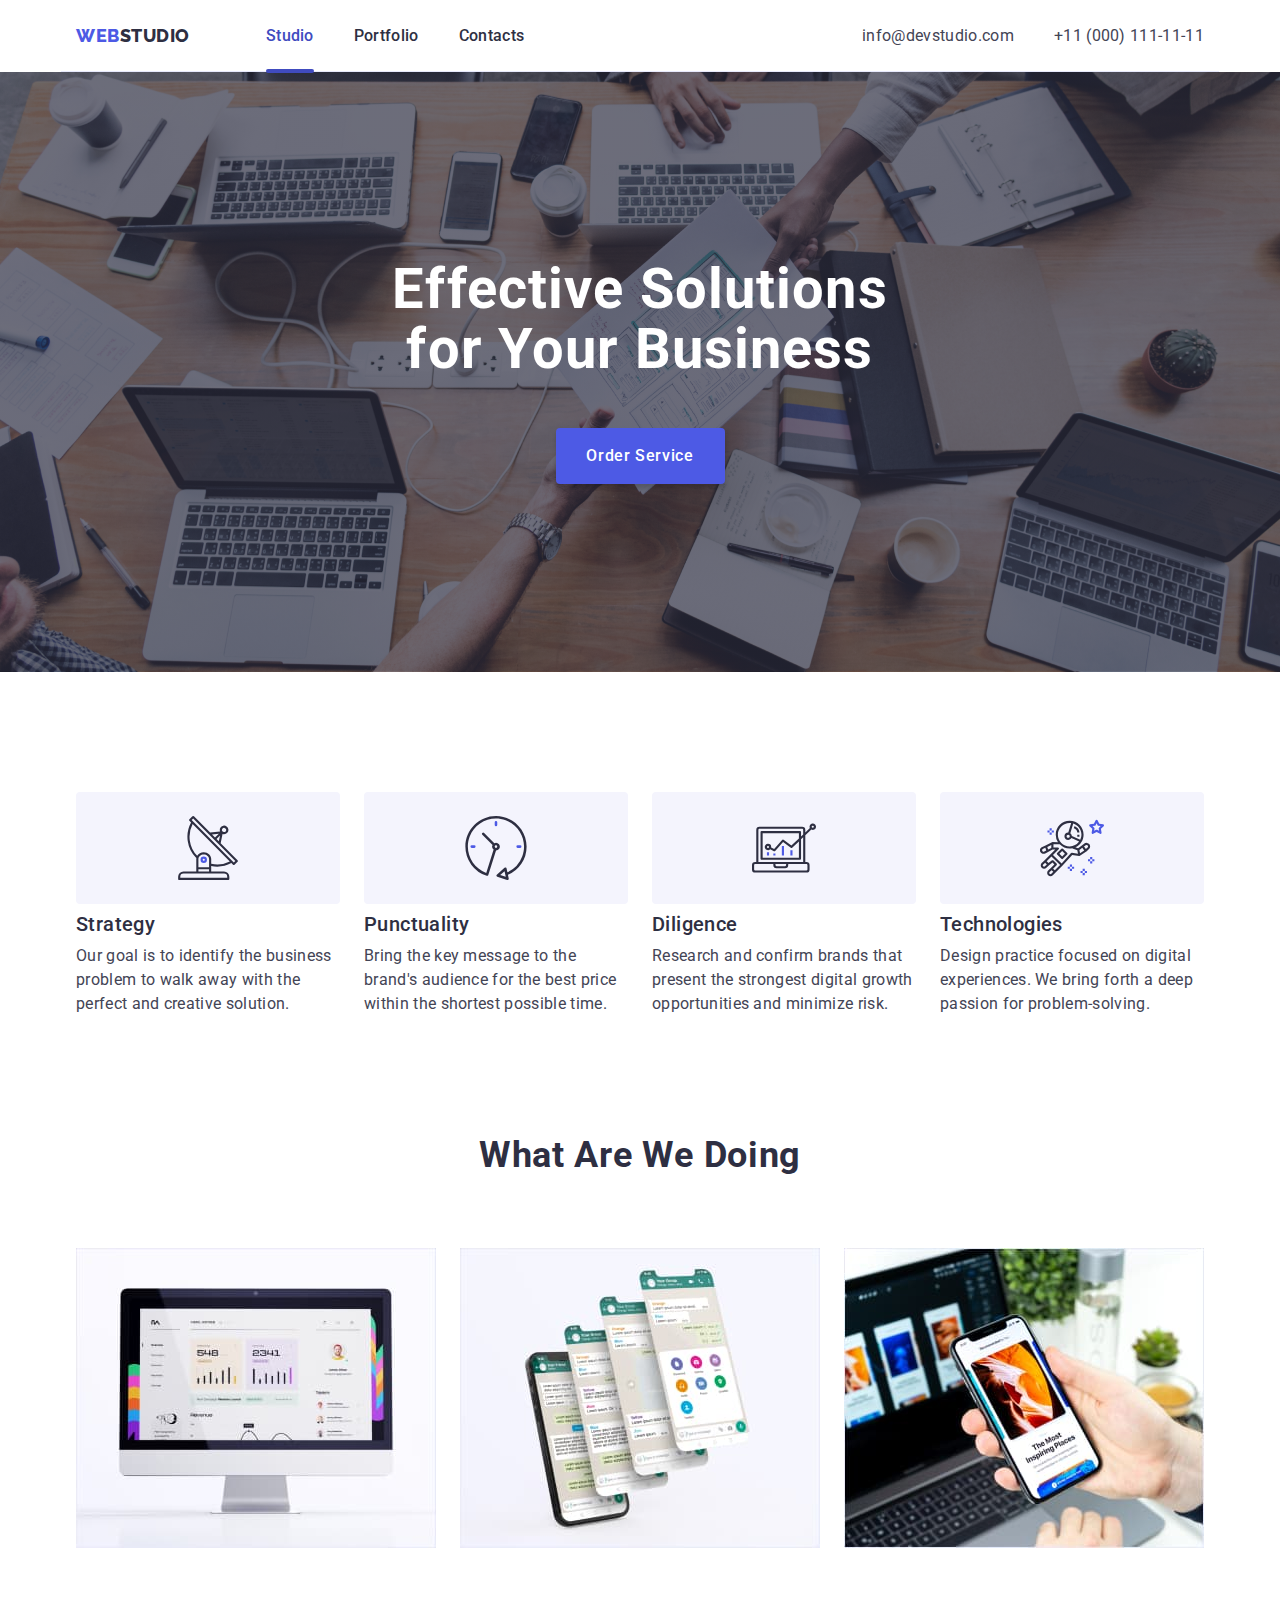
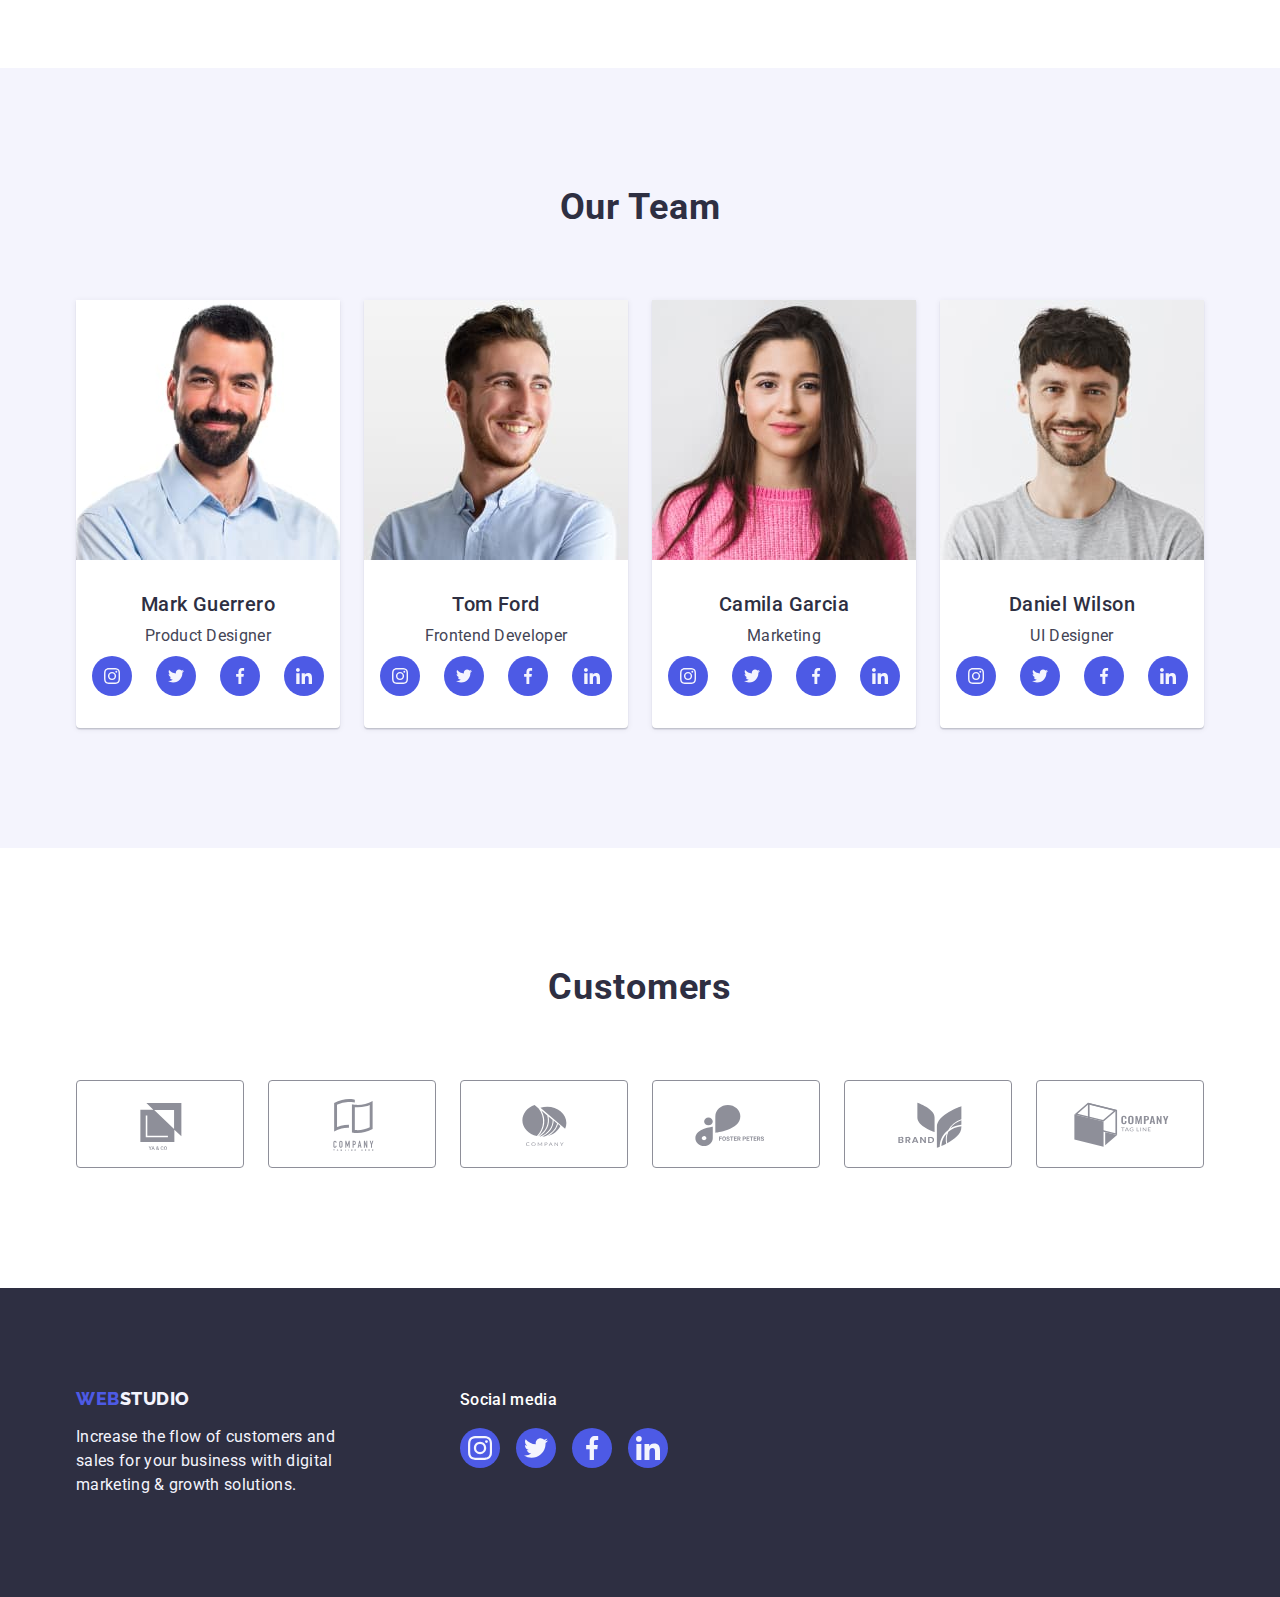
==== index.html @ ca6206be "commit" ====
<!DOCTYPE html>
<html lang="en">
  <head>
    <meta charset="UTF-8" />
    <meta http-equiv="X-UA-Compatible" content="IE=edge" />
    <meta name="viewport" content="width=device-width, initial-scale=1.0" />
    <title>WebStudio</title>
    <link rel="preconnect" href="https://fonts.googleapis.com" />
    <link rel="preconnect" href="https://fonts.gstatic.com" crossorigin />
    <link
      href="https://fonts.googleapis.com/css2?family=Raleway:wght@700&family=Roboto:wght@400;500&display=swap"
      rel="stylesheet"
    />
    <link
      href="https://cdnjs.cloudflare.com/ajax/libs/modern-normalize/2.0.0/modern-normalize.min.css"
      rel="stylesheet"
    />
    <link rel="stylesheet" href="./css/style.css" />
  </head>
  <body>
    <!--Шапка сайту-->
    <header class="page-header">
      <div class="container heder-conteiner">
        <nav class="navigation">
          <a href="./index.html" class="nav-item link"
            >Web<span class="logo">Studio</span></a
          >

          <ul class="site-nav list">
            <li class="site-nave-page">
              <a href="./index.html" class="site-nav-item current-page link"
                >Studio</a
              >
            </li>
            <li class="site-nave-page">
              <a href="./portfolio.html" class="site-nav-item link"
                >Portfolio</a
              >
            </li>
            <li class="site-nave-page">
              <a href="" class="site-nav-item link">Contacts</a>
            </li>
          </ul>
        </nav>

        <address class="adress-nav">
          <ul class="address-list list">
            <li>
              <a href="mailto:info@devstudio.com" class="adress-item link"
                >info@devstudio.com</a
              >
            </li>
            <li>
              <a href="tel:+110001111111" class="adress-item link"
                >+11 (000) 111-11-11</a
              >
            </li>
          </ul>
        </address>
      </div>
    </header>
    <main>
      <!--CЕКЦИЯ HERO-->
      <section class="hero">
        <div class="container hero-container">
          <h1 class="hero-title">Effective Solutions for Your Business</h1>
          <button type="button" class="btn-hero" data-modal-open>
            Order Service
          </button>
        </div>
      </section>
      <!--CЕКЦИЯ ІНФО-->
      <section class="info">
        <div class="container container-info">
          <h2 class="title-info visually-hidden">Info</h2>
          <ul class="list-info list">
            <li class="post-cats">
              <div class="list-icons-block">
                <svg class="list-info-icons" width="64" height="64">
                  <use href="./images/icons.svg#icon-antenna"></use>
                </svg>
              </div>

              <h3 class="post-cats-title">Strategy</h3>
              <p class="post-cats-text">
                Our goal is to identify the business problem to walk away with
                the perfect and creative solution.
              </p>
            </li>
            <li class="post-cats">
              <div class="list-icons-block">
                <svg class="list-info-icons" width="64" height="64">
                  <use href="./images/icons.svg#icon-clock"></use>
                </svg>
              </div>
              <h3 class="post-cats-title">Punctuality</h3>
              <p class="post-cats-text">
                Bring the key message to the brand's audience for the best price
                within the shortest possible time.
              </p>
            </li>
            <li class="post-cats">
              <div class="list-icons-block">
                <svg class="list-info-icons" width="64" height="64">
                  <use href="./images/icons.svg#icon-diagram"></use>
                </svg>
              </div>
              <h3 class="post-cats-title">Diligence</h3>
              <p class="post-cats-text">
                Research and confirm brands that present the strongest digital
                growth opportunities and minimize risk.
              </p>
            </li>
            <li class="post-cats">
              <div class="list-icons-block">
                <svg class="list-info-icons" width="64" height="64">
                  <use href="./images/icons.svg#icon-astronaut"></use>
                </svg>
              </div>
              <h3 class="post-cats-title">Technologies</h3>
              <p class="post-cats-text">
                Design practice focused on digital experiences. We bring forth a
                deep passion for problem-solving.
              </p>
            </li>
          </ul>
        </div>
      </section>
      <!--CЕКЦИЯ OUR WORK-->
      <section class="our-work">
        <div class="container our-work-container">
          <h2 class="our-work-title">What are we doing</h2>
          <ul class="our-work-list list">
            <li class="our-work-item">
              <img src="./images/monitor.jpg" alt="monitor" width="360" />
            </li>
            <li class="our-work-item">
              <img src="./images/screen.jpg" alt="screen" width="360" />
            </li>
            <li class="our-work-item">
              <img src="./images/fone.jpg" alt="fone" width="360" />
            </li>
          </ul>
        </div>
      </section>
      <!--СЕКЦИЯ OUR TEAM-->
      <section class="section-team">
        <div class="container">
          <h2 class="team-title">Our Team</h2>
          <ul class="team-list list">
            <li class="team-block list">
              <img
                src="./images/our-team/mark-guererro.jpg"
                alt="mark-guererro"
                width="264"
                class="team-img"
              />
              <div class="team-name">
                <h3 class="team-subtitle">Mark Guerrero</h3>
                <p class="team-text">Product Designer</p>
                <ul class="team-soc-list list">
                  <li class="team-soc-item">
                    <a
                      href=""
                      class="team-soc-link link"
                      target="_blank"
                      rel="nooperen noreferrer"
                    >
                      <svg class="team-soc-icon" width="16" height="16">
                        <use href="./images/icons.svg#icon-instagram"></use>
                      </svg>
                    </a>
                  </li>
                  <li class="team-soc-item">
                    <a
                      href=""
                      class="team-soc-link link"
                      target="_blank"
                      rel="nooperen noreferrer"
                      ><svg class="team-soc-icon" width="16" height="16">
                        <use href="./images/icons.svg#icon-twitter"></use>
                      </svg>
                    </a>
                  </li>
                  <li class="team-soc-item">
                    <a
                      href=""
                      class="team-soc-link link"
                      target="_blank"
                      rel="nooperen noreferrer"
                    >
                      <svg class="team-soc-icon" width="16" height="16">
                        <use href="./images/icons.svg#icon-facebook"></use>
                      </svg>
                    </a>
                  </li>
                  <li class="team-soc-item">
                    <a
                      href=""
                      class="team-soc-link link"
                      target="_blank"
                      rel="nooperen noreferrer"
                    >
                      <svg class="team-soc-icon" width="16" height="16">
                        <use href="./images/icons.svg#icon-linkedin"></use>
                      </svg>
                    </a>
                  </li>
                </ul>
              </div>
            </li>
            <li class="team-block list">
              <img
                src="./images/our-team/tom-ford.jpg"
                alt="tom-ford"
                width="264"
                class="team-img"
              />
              <div class="team-name">
                <h3 class="team-subtitle">Tom Ford</h3>
                <p class="team-text">Frontend Developer</p>
                <ul class="team-soc-list list">
                  <li class="team-soc-item">
                    <a
                      href=""
                      class="team-soc-link link"
                      target="_blank"
                      rel="nooperen noreferrer"
                    >
                      <svg class="team-soc-icon" width="16s" height="16">
                        <use href="./images/icons.svg#icon-instagram"></use>
                      </svg>
                    </a>
                  </li>
                  <li class="team-soc-item">
                    <a
                      href=""
                      class="team-soc-link link"
                      target="_blank"
                      rel="nooperen noreferrer"
                      ><svg class="team-soc-icon" width="16" height="16">
                        <use href="./images/icons.svg#icon-twitter"></use>
                      </svg>
                    </a>
                  </li>
                  <li class="team-soc-item">
                    <a
                      href=""
                      class="team-soc-link link"
                      target="_blank"
                      rel="nooperen noreferrer"
                      ><svg class="team-soc-icon" width="16" height="16">
                        <use href="./images/icons.svg#icon-facebook"></use>
                      </svg>
                    </a>
                  </li>
                  <li class="team-soc-item">
                    <a
                      href=""
                      class="team-soc-link link"
                      target="_blank"
                      rel="nooperen noreferrer"
                      ><svg class="team-soc-icon" width="16" height="16">
                        <use href="./images/icons.svg#icon-linkedin"></use>
                      </svg>
                    </a>
                  </li>
                </ul>
              </div>
            </li>
            <li class="team-block list">
              <img
                src="./images/our-team/camila-garsia.jpg"
                alt="camila-garsia"
                width="264"
                class="team-img"
              />
              <div class="team-name">
                <h3 class="team-subtitle">Camila Garcia</h3>
                <p class="team-text">Marketing</p>
                <ul class="team-soc-list list">
                  <li class="team-soc-item">
                    <a
                      href=""
                      class="team-soc-link link"
                      target="_blank"
                      rel="nooperen noreferrer"
                      ><svg class="team-soc-icon" width="16" height="16">
                        <use href="./images/icons.svg#icon-instagram"></use>
                      </svg>
                    </a>
                  </li>
                  <li class="team-soc-item">
                    <a
                      href=""
                      class="team-soc-link link"
                      target="_blank"
                      rel="nooperen noreferrer"
                      ><svg class="team-soc-icon" width="16" height="16">
                        <use href="./images/icons.svg#icon-twitter"></use>
                      </svg>
                    </a>
                  </li>
                  <li class="team-soc-item">
                    <a
                      href=""
                      class="team-soc-link link"
                      target="_blank"
                      rel="nooperen noreferrer"
                      ><svg class="team-soc-icon" width="16" height="16">
                        <use href="./images/icons.svg#icon-facebook"></use>
                      </svg>
                    </a>
                  </li>
                  <li class="team-soc-item">
                    <a
                      href=""
                      class="team-soc-link link"
                      target="_blank"
                      rel="nooperen noreferrer"
                      ><svg class="team-soc-icon" width="16" height="16">
                        <use href="./images/icons.svg#icon-linkedin"></use>
                      </svg>
                    </a>
                  </li>
                </ul>
              </div>
            </li>
            <li class="team-block list">
              <img
                src="./images/our-team/daniel-wilson.jpg"
                alt="daniel-wilson"
                width="264"
                class="team-img"
              />
              <div class="team-name">
                <h3 class="team-subtitle">Daniel Wilson</h3>
                <p class="team-text">UI Designer</p>
                <ul class="team-soc-list list">
                  <li class="team-soc-item">
                    <a
                      href=""
                      class="team-soc-link link"
                      target="_blank"
                      rel="nooperen noreferrer"
                      ><svg class="team-soc-icon" width="16" height="16">
                        <use href="./images/icons.svg#icon-instagram"></use>
                      </svg>
                    </a>
                  </li>
                  <li class="team-soc-item">
                    <a
                      href=""
                      class="team-soc-link link"
                      target="_blank"
                      rel="nooperen noreferrer"
                      ><svg class="team-soc-icon" width="16" height="16">
                        <use href="./images/icons.svg#icon-twitter"></use>
                      </svg>
                    </a>
                  </li>
                  <li class="team-soc-item">
                    <a
                      href=""
                      class="team-soc-link link"
                      target="_blank"
                      rel="nooperen noreferrer"
                      ><svg class="team-soc-icon" width="16" height="16">
                        <use href="./images/icons.svg#icon-facebook"></use>
                      </svg>
                    </a>
                  </li>
                  <li class="team-soc-item">
                    <a
                      href=""
                      class="team-soc-link link"
                      target="_blank"
                      rel="nooperen noreferrer"
                      ><svg class="team-soc-icon" width="16" height="16">
                        <use href="./images/icons.svg#icon-linkedin"></use>
                      </svg>
                    </a>
                  </li>
                </ul>
              </div>
            </li>
          </ul>
        </div>
      </section>
      <section class="customers-section">
        <div class="container">
          <h2 class="customers-name">Customers</h2>

          <ul class="customers-list list">
            <li class="customers-item">
              <a
                href=""
                class="costomers-link link"
                target="_blank"
                rel="nooperen noreferrer"
              >
                <svg class="customers-icon" width="104" height="56">
                  <use href="./images/icons.svg#icon-ya"></use>
                </svg>
              </a>
            </li>
            <li class="customers-item">
              <a
                href=""
                class="costomers-link link"
                target="_blank"
                rel="nooperen noreferrer"
                ><svg class="customers-icon" width="104" height="56">
                  <use href="./images/icons.svg#icon-company-tag-line"></use>
                </svg>
              </a>
            </li>
            <li class="customers-item">
              <a
                href=""
                class="costomers-link link"
                target="_blank"
                rel="nooperen noreferrer"
                ><svg class="customers-icon" width="104" height="56">
                  <use href="./images/icons.svg#icon-company"></use>
                </svg>
              </a>
            </li>
            <li class="customers-item">
              <a
                href=""
                class="costomers-link link"
                target="_blank"
                rel="nooperen noreferrer"
                ><svg class="customers-icon" width="104" height="56">
                  <use href="./images/icons.svg#icon-forest-peters"></use>
                </svg>
              </a>
            </li>
            <li class="customers-item">
              <a
                href=""
                class="costomers-link link"
                target="_blank"
                rel="nooperen noreferrer"
                ><svg class="customers-icon" width="104" height="56">
                  <use href="./images/icons.svg#icon-brand"></use>
                </svg>
              </a>
            </li>
            <li class="customers-item">
              <a
                href=""
                class="costomers-link link"
                target="_blank"
                rel="nooperen noreferrer"
                ><svg class="customers-icon" width="104" height="56">
                  <use href="./images/icons.svg#icon-company-tag"></use>
                </svg>
              </a>
            </li>
          </ul>
        </div>
      </section>
    </main>
    <!--ФУТЕР-->
    <footer class="footer">
      <div class="container footer-container">
        <div class="footer-block">
          <a href="./index.html" class="nav-item-footer link"
            >Web<span class="logo-footer">Studio</span></a
          >
          <p class="footer-text">
            Increase the flow of customers and sales for your business with
            digital marketing & growth solutions.
          </p>
        </div>
        <div class="footer-soc-block">
          <p class="footer-soc-name">Social media</p>
          <ul class="footer-soc-list list">
            <li class="footer-soc-item">
              <a
                href=""
                class="footer-soc-link link"
                target="_blank"
                rel="nooperen noreferrer"
                ><svg class="footer-soc-icon" width="24" height="24">
                  <use href="./images/icons.svg#icon-instagram"></use>
                </svg>
              </a>
            </li>
            <li class="footer-soc-item">
              <a
                href=""
                class="footer-soc-link link"
                target="_blank"
                rel="nooperen noreferrer"
              >
                <svg class="footer-soc-icon" width="24" height="24">
                  <use href="./images/icons.svg#icon-twitter"></use>
                </svg>
              </a>
            </li>
            <li class="footer-soc-item">
              <a
                href=""
                class="footer-soc-link link"
                target="_blank"
                rel="nooperen noreferrer"
                ><svg class="footer-soc-icon" width="24" height="24">
                  <use href="./images/icons.svg#icon-facebook"></use>
                </svg>
              </a>
            </li>
            <li class="footer-soc-item">
              <a
                href=""
                class="footer-soc-link link"
                target="_blank"
                rel="nooperen noreferrer"
                ><svg class="footer-soc-icon" width="24" height="24">
                  <use href="./images/icons.svg#icon-linkedin"></use>
                </svg>
              </a>
            </li>
          </ul>
        </div>
      </div>
    </footer>
    <div class="backdrop is-hidden" data-modal>
      <div class="modal">
        <button type="button" class="modal-close" data-modal-close>
          <svg class="modal-close-icon" width="8" height="8">
            <use href="./images/icons.svg#icon-close-black"></use>
          </svg>
        </button>
        <p class="modal-title">Leave your contacts and we will call you back</p>
        <form class="modal-form">
          <div class="modal-field">
            <label for="user-name" class="input-label">Name</label>
            <div class="input-wrap">
              <input
                type="text"
                name="user-name"
                id="user-name"
                class="modal-input"
              />
              <svg class="modal-icon" width="18" height="18">
                <use href="./images/icons.svg#icon-person-black"></use>
              </svg>
            </div>
          </div>
          <div class="modal-field">
            <label for="user-phone" class="input-label">Phone</label>
            <div class="input-wrap">
              <input
                type="tel"
                id="user-phone"
                name="user-phone"
                class="modal-input"
              />
              <svg class="modal-icon" width="18" height="18">
                <use href="./images/icons.svg#icon-phone-black"></use>
              </svg>
            </div>
          </div>
          <div class="modal-field">
            <label for="user-email" class="input-label">Email</label>
            <div class="input-wrap">
              <input
                type="email"
                id="user-email"
                name="user-email"
                class="modal-input"
              />
              <svg class="modal-icon" width="18" height="18">
                <use href="./images/icons.svg#icon-email-black"></use>
              </svg>
            </div>
          </div>
          <div class="modal-field">
            <label for="user-text" class="input-label">Comment</label>
            <textarea
              name="user-text"
              id="user-text"
              placeholder="Text input"
              class="modal-comment"
            ></textarea>
          </div>
          <div class="modal-field">
            <input
              type="checkbox"
              id="privacy"
              value="true"
              class="modal-check"
            />
            <label for="privacy" class="check-test">
              <span></span>
              I accept the terms and conditions of the Privacy Policy</label
            >
          </div>
          <button type="submit" class="modal-btn">Send</button>
        </form>
      </div>
    </div>
    <script src="https://unpkg.com/aos@2.3.1/dist/aos.js"></script>
    <script>
      AOS.init();
    </script>
    <script src="./js/modal.js"></script>
  </body>
</html>
---- css/style.css ----
.list {
  list-style: none;
}

.link {
  text-decoration: none;
}

:root {
  --first-title-color: #ffffff;
  --title-our-work-color: #2e2f42;
  --logo-color: #2e2f42;
  --background-color-btn: #f4f4fd;
  --portfolio-btn-color: #e7e9fc;
}
body {
  font-family: 'Roboto', sans-serif;
  color: #434455;
  background-color: #ffffff;
}

ul {
  margin: 0;
  padding: 0;
}

p,
h1,
h2,
h3 {
  margin: 0;
}

img {
  display: block;
}
/*========HEADER========*/
.page-header {
  box-shadow: 0px 2px 1px rgba(46, 47, 66, 0.08),
    0px 1px 1px rgba(46, 47, 66, 0.16), 0px 1px 6px rgba(46, 47, 66, 0.08);
}

.heder-conteiner {
  display: flex;
  border-bottom: 1px solid #e7e9fc;
  height: 72px;
}

.container {
  width: 1158px;
  padding-left: 15px;
  padding-right: 15px;
  margin: 0 auto;
}

.logo {
  font-family: 'Raleway', sans-serif;
  font-weight: 800;
  font-size: 18px;
  line-height: 1.17;
  letter-spacing: 0.03em;
  text-transform: uppercase;
  color: var(--logo-color);
}

.navigation {
  display: flex;
  align-items: center;
}

.adress-conteiner {
  display: flex;
  margin-left: auto;
}

.nav-item {
  font-family: 'Raleway', sans-serif;
  font-style: normal;
  font-weight: 800;
  font-size: 18px;
  line-height: 1.17;
  /* identical to box height, or 117% */
  letter-spacing: 0.03em;
  text-transform: uppercase;
  color: #4d5ae5;
  margin-right: 76px;
  padding: 24px 0;
  transition: color 250ms cubic-bezier(0.4, 0, 0.2, 1);
}

.site-nav {
  display: flex;
  gap: 40px;
  align-items: center;
  padding: 24px 0;
}

.site-nav-item {
  font-weight: 500;
  font-size: 16px;
  line-height: 1.5;
  letter-spacing: 0.02em;
  color: #2e2f42;
  display: block;
  padding: 24px 0;
  position: relative;
  transition: color 250ms cubic-bezier(0.4, 0, 0.2, 1);
}

.site-nav-item::after {
  content: '';
  position: absolute;
  left: 0;
  bottom: 0;
  transform: scaleX(0);
  transform-origin: right;
  width: 100%;
  height: 4px;
  bottom: -1px;
  border-radius: 2px;
  background-color: #404bbf;
  transition: color 250ms cubic-bezier(0.4, 0, 0.2, 1);
}

.site-nav-item:hover::after,
.site-nav-item:focus::after,
.site-nav-item.current-page::after {
  transform: scaleX(1);
  transform-origin: left;
}

.site-nav-item:hover,
.site-nav-item:focus,
.site-nav-item.current-page {
  color: #404bbf;
}

.adress-nav {
  display: flex;
  font-style: normal;
  margin-left: auto;
  align-items: center;
}
.address-list {
  display: flex;
  gap: 40px;
}
.adress-item {
  font-size: 16px;
  line-height: 1.5;
  letter-spacing: 0.02em;
  color: #434455;
  font-style: normal;
  display: block;
  padding: 24px 0;
  transition: color 250ms cubic-bezier(0.4, 0, 0.2, 1);
}

.adress-item:hover,
.adress-item:focus {
  color: #404bbf;
}

.hero {
  background: #2e2f42;
  padding: 188px 0;
  background-image: linear-gradient(
      rgba(46, 47, 66, 0.7),
      rgba(46, 47, 66, 0.7)
    ),
    url(../images/people-office.jpg);
  background-repeat: no-repeat;
  background-position: center;
  background-size: cover;
  max-width: 1440px;
}

.hero-title {
  font-size: 56px;
  line-height: 1.07;
  text-align: center;
  letter-spacing: 0.02em;
  color: var(--first-title-color);
  max-width: 496px;
  margin-left: auto;
  margin-right: auto;
}
.btn-hero {
  display: block;
  font-family: 'Roboto', sans-serif;
  min-width: 169px;
  height: 56px;
  background: #4d5ae5;
  box-shadow: 0px 4px 4px rgba(0, 0, 0, 0.15);
  border-radius: 4px;
  cursor: pointer;
  font-weight: 500;
  font-size: 16px;
  line-height: 1.5;
  /* identical to box height, or 150% */
  align-items: center;
  letter-spacing: 0.04em;
  color: #ffffff;
  margin-top: 48px;
  margin-left: auto;
  margin-right: auto;
  border: none;
  transition: background-color 250ms cubic-bezier(0.4, 0, 0.2, 1);
}

.btn-hero:hover,
.btn-hero:focus {
  background-color: #404bbf;
}
/*INFO--------*/

.info {
  padding: 120px 0;
}

.visually-hidden {
  position: absolute;
  width: 1px;
  height: 1px;
  margin: -1px;
  border: 0;
  padding: 0;

  white-space: nowrap;
  clip-path: inset(100%);
  clip: rect(0 0 0 0);
  overflow: hidden;
}

.post-cats-item {
  border-radius: 4px;
}
.container-info {
  display: flex;
}

.list-info {
  display: flex;
  gap: 24px;
}

.list-icons-block {
  display: flex;
  justify-content: center;
  align-items: center;
  height: 112px;
  background-color: #f4f4fd;
  border-radius: 4px;
  margin-bottom: 8px;
}

.post-cats-title {
  font-weight: 500;
  font-size: 20px;
  line-height: 1.2;
  /* identical to box height, or 120% */
  letter-spacing: 0.02em;
  color: #2e2f42;
  margin-bottom: 8px;
}

.post-cats-text {
  min-width: 264px;
  font-size: 16px;
  line-height: 1.5;
  /* or 150% */
  letter-spacing: 0.02em;
  color: #434455;
}

/*our-work-container*/

.our-work {
  padding-bottom: 120px;
}

.our-work-title {
  font-size: 36px;
  line-height: 1.11;
  /* identical to box height, or 111% */
  text-align: center;
  letter-spacing: 0.02em;
  text-transform: capitalize;
  color: var(--title-our-work-color);
  padding-bottom: 72px;
}

.our-work-list {
  display: flex;
  gap: 24px;
}

.section-team {
  background: #f4f4fd;
  padding-top: 120px;
  padding-bottom: 120px;
}

.team-block {
  background-color: #ffffff;
  width: calc((100% - 72px) / 4);
  border-radius: 0px 0px 4px 4px;
  box-shadow: 0px 1px 6px rgba(46, 47, 66, 0.08),
    0px 1px 1px rgba(46, 47, 66, 0.16), 0px 2px 1px rgba(46, 47, 66, 0.08);
}

.team-list {
  display: flex;
  gap: 24px;
}

.team-title {
  font-size: 36px;
  line-height: 1.11;
  text-align: center;
  letter-spacing: 0.02em;
  text-transform: capitalize;
  color: var(--title-our-work-color);
  margin-bottom: 72px;
}

.team-name {
  padding: 32px 16px;
}

.team-subtitle {
  font-weight: 500;
  font-size: 20px;
  line-height: 1.2;
  letter-spacing: 0.02em;
  color: #2e2f42;
  text-align: center;
  margin-bottom: 8px;
}

.team-text {
  font-size: 16px;
  line-height: 24px;
  /* identical to box height, or 150% */
  letter-spacing: 0.02em;
  color: #434455;
  text-align: center;
  margin-bottom: 8px;
}
.team-soc-list {
  display: flex;
  justify-content: center;
  gap: 24px;
}

.team-soc-item {
  width: 40px;
  height: 40px;
}
.team-soc-link {
  width: 100%;
  height: 100%;
  background-color: #4d5ae5;
  border-radius: 50%;
  display: flex;
  justify-content: center;
  align-items: center;
  transition-property: background-color;
  transition-duration: 250ms;
  transition-timing-function: cubic-bezier(0.4, 0, 0.2, 1);
}

.team-soc-link:hover,
.team-soc-link:focus {
  background-color: #404bbf;
}

.team-soc-icon {
  fill: #f4f4fd;
}

.customers-section {
  padding-top: 120px;
}

.customers-name {
  font-family: 'Roboto';

  font-weight: 700;
  font-size: 36px;
  line-height: 1.11;
  text-align: center;
  letter-spacing: 0.02em;
  text-transform: capitalize;
  color: #2e2f42;
  margin-bottom: 72px;
}

.customers-list {
  display: flex;
  flex-direction: row;
  align-items: flex-start;
  padding-bottom: 120px;
  gap: 24px;
}

.costomers-link {
  width: 100%;
  height: 100%;
  display: flex;
  box-sizing: border-box;
  border: 1px solid #8e8f99;
  border-radius: 4px;
  justify-content: center;
  align-items: center;
  color: #8e8f99;
  transition-property: border-color, color;
  transition-duration: 250ms;
  transition-timing-function: cubic-bezier(0.4, 0, 0.2, 1);
}

.costomers-link:hover,
.costomers-link:focus {
  border-color: #404bbf;
  color: #404bbf;
}

.customers-item {
  width: 168px;
  height: 88px;
  display: flex;
}

.customers-icon {
  fill: currentColor;
}

.logo-footer {
  font-family: 'Raleway', sans-serif;
  font-weight: 800;
  font-size: 18px;
  line-height: 1.17;
  /* identical to box height, or 117% */
  letter-spacing: 0.03em;
  text-transform: uppercase;
  color: #f4f4fd;
}

.footer-item {
  font-family: 'Raleway';
  font-weight: 800;
  font-size: 18px;
  line-height: 1.17;
  /* identical to box height, or 117% */
  letter-spacing: 0.03em;
  text-transform: uppercase;
  color: #f4f4fd;
}

.footer {
  background: #2e2f42;
  padding: 100px 0;
}

.footer-text {
  font-size: 16px;
  line-height: 1.5;
  letter-spacing: 0.02em;
  color: #f4f4fd;
  width: 264px;
}

.footer-container {
  display: flex;
  justify-content: left;

  align-items: baseline;
}

.footer-block {
  margin-right: 120px;
}

.footer-soc-list {
  display: flex;
  gap: 16px;
}
.footer-soc-item {
  width: 40px;
  height: 40px;
}

.footer-soc-icon {
  fill: #f4f4fd;
}

.footer-soc-link:hover,
.footer-soc-link:focus {
  background-color: #31d0aa;
}

.footer-soc-name {
  font-family: 'Roboto';
  font-weight: 500;
  font-size: 16px;
  line-height: 1.5;
  /* identical to box height, or 150% */
  letter-spacing: 0.02em;
  color: #ffffff;
  margin-bottom: 16px;
}

.footer-soc-link {
  width: 100%;
  height: 100%;
  background-color: #4d5ae5;
  border-radius: 50%;
  display: flex;
  justify-content: center;
  align-items: center;
  transition-property: background-color;
  transition-duration: 250ms;
  transition-timing-function: cubic-bezier(0.4, 0, 0.2, 1);
}

.nav-item-footer {
  font-family: 'Raleway', sans-serif;
  font-style: normal;
  font-weight: 800;
  font-size: 18px;
  line-height: 1.17;
  /* identical to box height, or 117% */
  letter-spacing: 0.03em;
  text-transform: uppercase;
  color: #4d5ae5;
  display: inline-block;
  margin-bottom: 16px;
}

.btn-navigation {
  font-family: 'Roboto', sans-serif;
  font-weight: 500;
  font-size: 16px;
  line-height: 1.5;
  /* identical to box height, or 150% */
  display: flex;
  align-items: center;
  text-align: center;
  letter-spacing: 0.04em;
  color: #4d5ae5;
  cursor: pointer;
  background-color: var(--background-color-btn);
  padding: 12px 24px;
  border-radius: 4px;
  border: 1px solid var(--portfolio-btn-color);
  transition: color 250ms cubic-bezier(0.4, 0, 0.2, 1),
    background-color 250ms cubic-bezier(0.4, 0, 0.2, 1),
    border-color 250ms cubic-bezier(0.4, 0, 0.2, 1),
    box-shadow 250ms cubic-bezier(0.4, 0, 0.2, 1);
}

.btn-navigation:hover,
.btn-navigation:focus {
  color: #ffffff;
  background: #404bbf;
  border: 1px solid transparent;
  box-shadow: 0px 3px 1px rgba(0, 0, 0, 0.1), 0px 2px 1px rgba(0, 0, 0, 0.08),
    0px 2px 2px rgba(0, 0, 0, 0.12);
}

.list-nav {
  margin-left: 0 auto;
  margin-right: 0 auto;
  padding-top: 96px;
}

.list-navigation {
  display: flex;
  gap: 24px;
  justify-content: center;
  margin-bottom: 72px;
}

.portfolio-container {
  margin-top: 72px;
  margin-bottom: 120px;
}

.navigation-portfolio {
  display: flex;
  padding-top: 96px;
  padding-bottom: 120px;
}

.portfolio-link {
  display: block;
  transition: box-shadow 250ms cubic-bezier(0.4, 0, 0.2, 1);
}

.portfolio-item-block {
  padding: 32px 16px;
  border: 1px solid #e7e9fc;
  border-top: none;
}

.portfolio-list {
  display: flex;
  gap: 24px;
  flex-wrap: wrap;
  row-gap: 48px;
}

.portfolio-item {
  width: calc((100% - 48px) / 3);
}

.portfolio-link:hover .overlay,
.portfolio-link:focus .overlay {
  transform: translateY(0);
}
.portfolio-link:hover,
.portfolio-link:focus {
  box-shadow: 0px 1px 6px rgba(46, 47, 66, 0.08),
    0px 1px 1px rgba(46, 47, 66, 0.16), 0px 2px 1px rgba(46, 47, 66, 0.08);
}

.portfolio-title {
  font-weight: 500;
  font-size: 20px;
  line-height: 1.2;
  /* identical to box height, or 120% */
  letter-spacing: 0.02em;
  color: #2e2f42;
  margin-bottom: 8px;
}

.portfolio-text {
  font-size: 16px;
  line-height: 1.5;
  /* identical to box height, or 150% */
  letter-spacing: 0.02em;
  color: #434455;
}

.overlay-wrap {
  position: relative;
  overflow: hidden;
}

.overlay {
  position: absolute;
  top: 0;
  padding: 40px 32px;
  width: 100%;
  height: 100%;
  background-color: #4d5ae5;
  font-family: 'Roboto';
  font-size: 16px;
  line-height: 1.5;
  letter-spacing: 0.02em;
  color: #f4f4fd;
  transform: translateY(100%);
  transition: transform 250ms cubic-bezier(0.4, 0, 0.2, 1);
}

.backdrop {
  position: fixed;
  width: 100%;
  height: 100%;
  background-color: rgba(46, 47, 66, 0.4);
  top: 0;
  transition: opacity 250ms cubic-bezier(0.4, 0, 0.2, 1),
    visibility 250ms cubic-bezier(0.4, 0, 0.2, 1);
}

.modal {
  position: absolute;
  top: 50%;
  left: 50%;
  transform: translate(-50%, -50%) scale(1);
  transition: transform 250ms cubic-bezier(0.4, 0, 0.2, 1);
  width: 408px;
  min-height: 584px;
  background-color: #fcfcfc;
  box-shadow: 0px 1px 1px rgba(0, 0, 0, 0.14), 0px 1px 3px rgba(0, 0, 0, 0.12),
    0px 2px 1px rgba(0, 0, 0, 0.2);
  border-radius: 4px;
}

.backdrop.is-hidden .modal {
  transform: translate(-50%, -50%) scaleY(0);
}

.is-hidden {
  visibility: hidden;
  opacity: 0;
  pointer-events: none;
}

.modal-close {
  position: absolute;
  width: 24px;
  height: 24px;
  top: 24px;
  right: 24px;
  background: #e7e9fc;
  border-radius: 50%;
  display: flex;
  justify-content: center;
  align-items: center;
  margin-left: auto;
  border: 1px solid rgba(0, 0, 0, 0.1);
  padding: 0;
  cursor: pointer;
  transition: background-color 250ms cubic-bezier(0.4, 0, 0.2, 1),
    border 250ms cubic-bezier(0.4, 0, 0.2, 1);
}

.modal-close:hover,
.modal-close:focus {
  background: #404bbf;
  border-radius: 50%;
  border: none;
  fill: #ffffff;
}

.modal-close-icon {
  transition: fill 250ms cubic-bezier(0.4, 0, 0.2, 1);
}

.modal-title {
  padding-top: 72px;
  font-weight: 500;
  font-size: 16px;
  line-height: 1.5;
  text-align: center;
  letter-spacing: 0.02em;
  color: #2e2f42;
  padding-bottom: 32px;
}

.modal-field {
  margin-bottom: 26px;
  margin-left: 24px;
}
.modal-input {
  display: flex;
  width: 360px;
  height: 40px;
  border: 1px solid rgba(46, 47, 66, 0.4);
  border-radius: 4px;
  padding-left: 38px;
  font-size: 16px;
  line-height: 1.5;
  letter-spacing: 0.02em;
  outline: transparent;
  transition: border 250ms cubic-bezier(0.4, 0, 0.2, 1);
}

.input-wrap {
  position: relative;
}

.modal-icon {
  position: absolute;
  left: 16px;
  top: 50%;
  transform: translateY(-50%);
  transition: fill 250ms cubic-bezier(0.4, 0, 0.2, 1);
}

.modal-icon:hover {
  fill: #4d5ae5;
}

.modal-input:hover {
  border: 1px solid #4d5ae5;
}

.modal-input:focus {
  border: 1px solid #4d5ae5;
}
.modal-input:focus + .modal-icon {
  fill: #4d5ae5;
}

.input-label {
  font-family: 'Roboto';
  font-style: normal;
  font-weight: 400;
  font-size: 12px;
  line-height: 1.2px;
  letter-spacing: 0.04em;
  color: #8e8f99;
  margin-bottom: 4px;
}

.modal-btn {
  width: 169px;
  height: 56px;
  margin: 24px 120px 24px 119px;
  font-weight: 500;
  font-size: 16px;
  line-height: 1.5;
  letter-spacing: 0.04em;
}

.modal-btn:hover,
.modal-btn:focus {
  background: #4d5ae5;
  border-radius: 4px;
  color: #ffffff;
  border: none;
}

.modal-comment {
  width: 360px;
  height: 120px;
  border: 1px solid rgba(46, 47, 66, 0.4);
  border-radius: 4px;

  outline: transparent;
  transition: border 250ms cubic-bezier(0.4, 0, 0.2, 1);
  resize: none;
}

.modal-comment:hover,
.modal-comment:focus {
  border: 1px solid #4d5ae5;
}

.modal-comment::placeholder {
  font-weight: 400;
  font-size: 12px;
  line-height: 1.2;
  letter-spacing: 0.04em;
  color: rgba(46, 47, 66, 0.4);
  padding-top: 8px;
  padding-left: 16px;
}

.check-text span {
  display: block;
  width: 16px;
  height: 16px;
  border: 1px solid rgba(46, 47, 66, 0.4);
  border-radius: 2px;
}
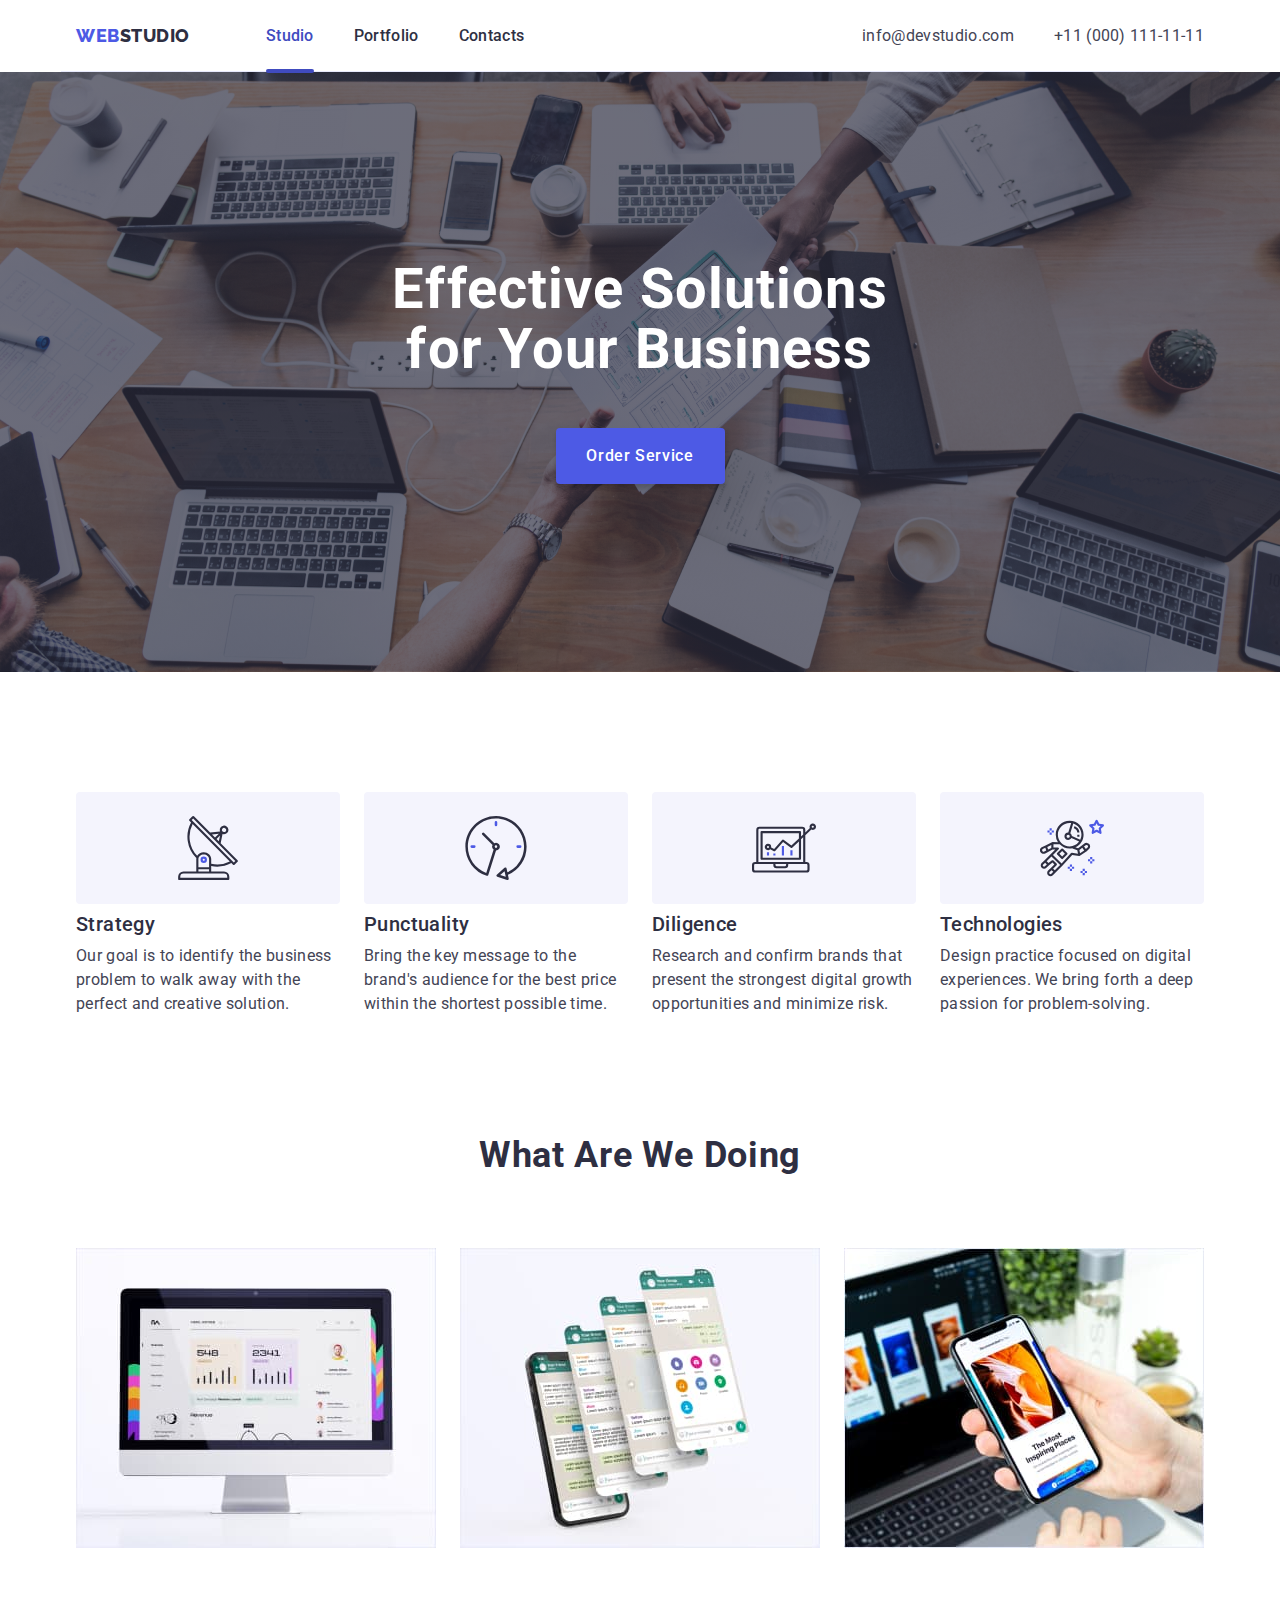
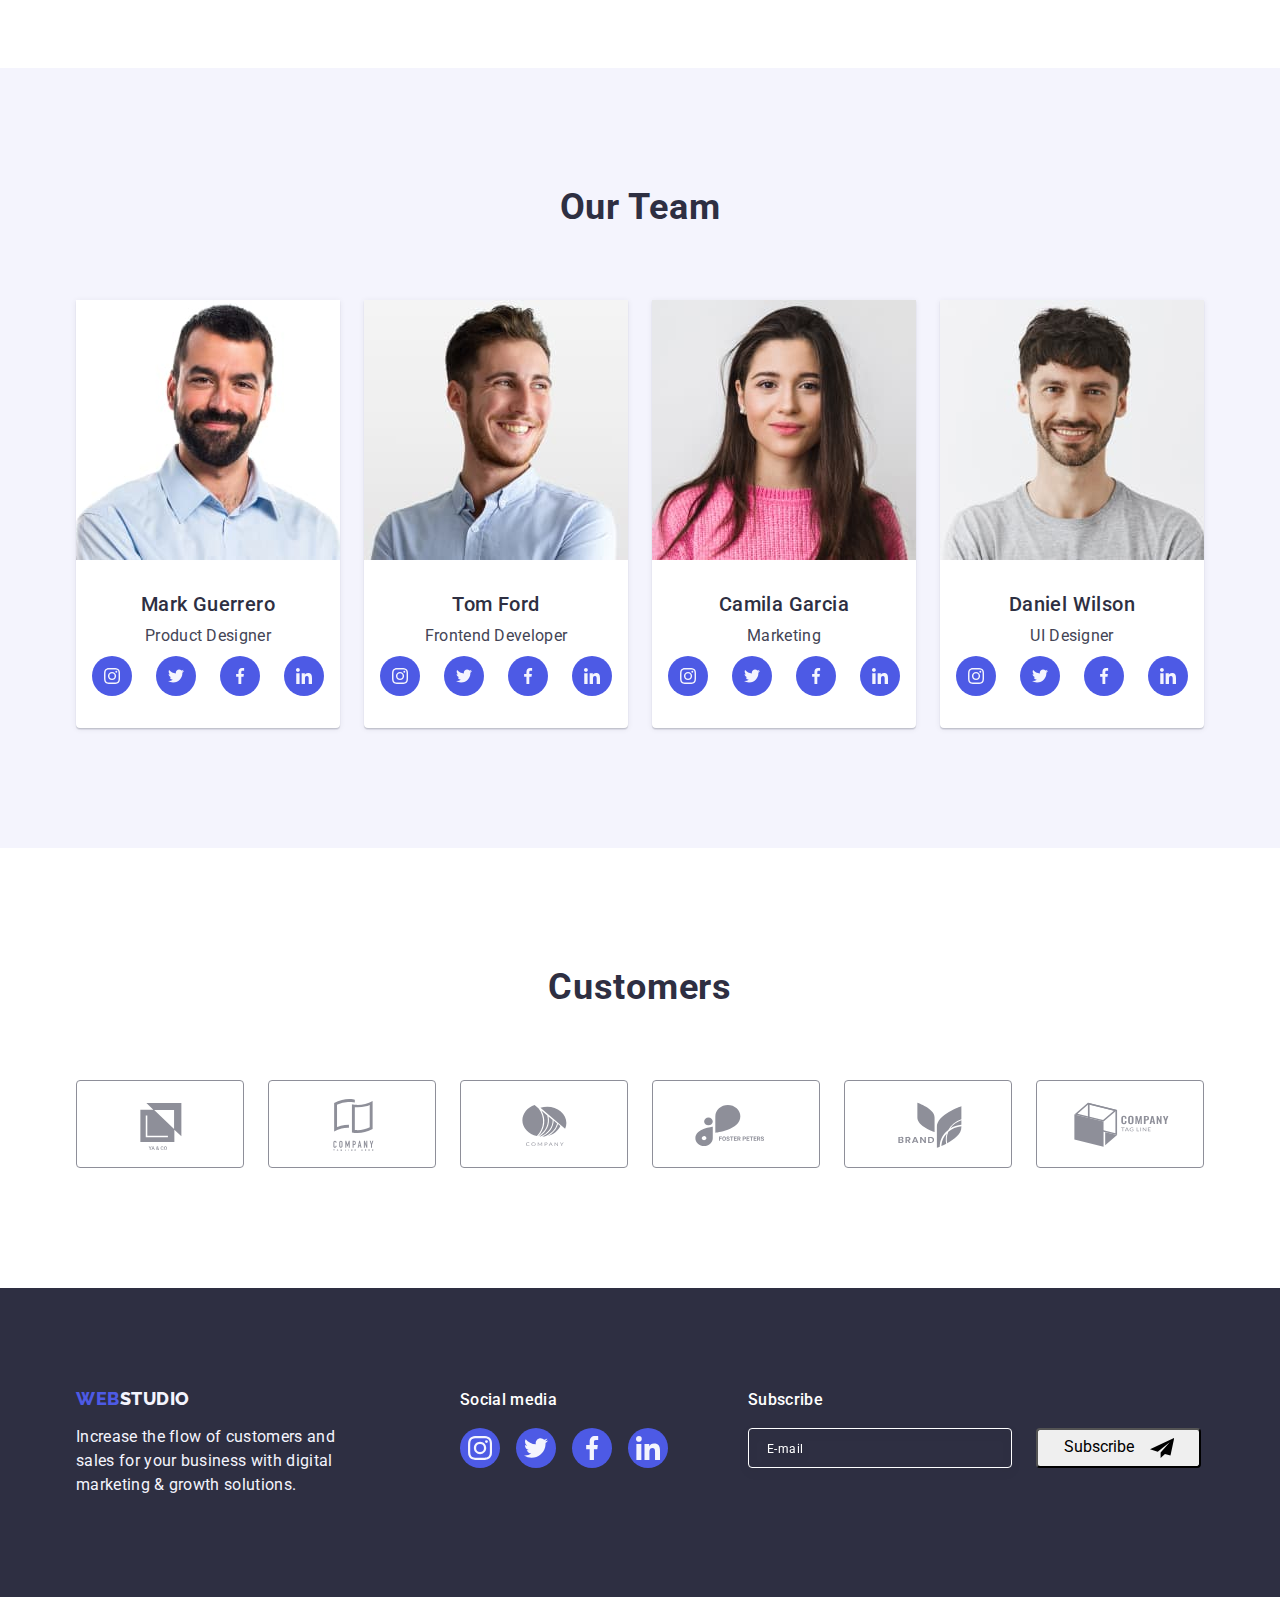
==== commit a2408701: "commit" ====
--- a/index.html
+++ b/index.html
@@ -524,6 +524,24 @@
               </a>
             </li>
           </ul>
+        </div>
+        <div>
+          <p class="footer-input-title">Subscribe</p>
+          <div class="footer-btn-block">
+            <input
+              type="email"
+              id="footer-email"
+              name="footer-email"
+              class="footer-input"
+              placeholder="E-mail"
+            />
+            <button type="submit" class="footer-btn">
+              Subscribe
+              <svg class="footer-icon-btn" width="24" height="24">
+                <use href="./images/icons.svg#icon-send"></use>
+              </svg>
+            </button>
+          </div>
         </div>
       </div>
     </footer>
@@ -592,12 +610,18 @@
               type="checkbox"
               id="privacy"
               value="true"
-              class="modal-check"
+              class="modal-check visually-hidden"
             />
-            <label for="privacy" class="check-test">
-              <span></span>
-              I accept the terms and conditions of the Privacy Policy</label
-            >
+            <label for="privacy" class="check-text">
+              <span>
+                <svg class="check-icon" width="10" height="8">
+                  <use href="./images/icons.svg#icon-cheked"></use>
+                </svg>
+              </span>
+              I accept the terms and conditions of the
+
+              <a href=""> Privacy Policy</a>
+            </label>
           </div>
           <button type="submit" class="modal-btn">Send</button>
         </form>
--- a/css/style.css
+++ b/css/style.css
@@ -736,12 +736,12 @@
   text-align: center;
   letter-spacing: 0.02em;
   color: #2e2f42;
-  padding-bottom: 32px;
+  padding-bottom: 16px;
 }
 
 .modal-field {
-  margin-bottom: 26px;
-  margin-left: 24px;
+  padding-bottom: 8px;
+  padding-left: 24px;
 }
 .modal-input {
   display: flex;
@@ -839,10 +839,91 @@
   padding-left: 16px;
 }
 
+.check-text {
+  display: flex;
+  align-items: center;
+  font-weight: 400;
+  font-size: 12px;
+  line-height: 1.2;
+  letter-spacing: 0.04em;
+  color: #8e8f99;
+}
+
 .check-text span {
-  display: block;
   width: 16px;
   height: 16px;
   border: 1px solid rgba(46, 47, 66, 0.4);
   border-radius: 2px;
-}
+  margin-right: 8px;
+  display: flex;
+  justify-content: center;
+  align-items: center;
+  fill: transparent;
+}
+
+.modal-check:checked + .check-text span {
+  background-color: #404bbf;
+  border: 1px solid #404bbf;
+  border-radius: 2px;
+  fill: #ffffff;
+}
+
+.footer-input {
+  width: 264px;
+  height: 40px;
+  border: 1px solid #ffffff;
+  filter: drop-shadow(0px 4px 4px rgba(0, 0, 0, 0.15));
+  border-radius: 4px;
+  background-color: transparent;
+}
+
+.footer-input-title {
+  font-weight: 500;
+  font-size: 16px;
+  line-height: 1.5;
+  letter-spacing: 0.02em;
+  color: #ffffff;
+  margin-left: 80px;
+  margin-bottom: 16px;
+}
+
+.footer-input::placeholder {
+  font-size: 12px;
+  line-height: 2;
+  display: flex;
+  align-items: center;
+  letter-spacing: 0.04em;
+  color: #ffffff;
+  padding-left: 16px;
+}
+
+.footer-btn {
+  width: 165px;
+  height: 40px;
+  display: flex;
+  justify-content: center;
+  align-items: center;
+  padding: 8px 24px;
+  border-radius: 4px;
+  transition: color backgraund fill 250ms cubic-bezier(0.4, 0, 0.2, 1);
+}
+
+.footer-btn:hover,
+.footer-btn:focus,
+.footer-icon-btn:hover,
+.footer-icon-btn:focus {
+  color: #ffffff;
+  background: #4d5ae5;
+  fill: #ffffff;
+  border: none;
+}
+
+.footer-icon-btn {
+  margin-left: 16px;
+}
+
+.footer-btn-block {
+  display: flex;
+  margin-left: 80px;
+  gap: 24px;
+}
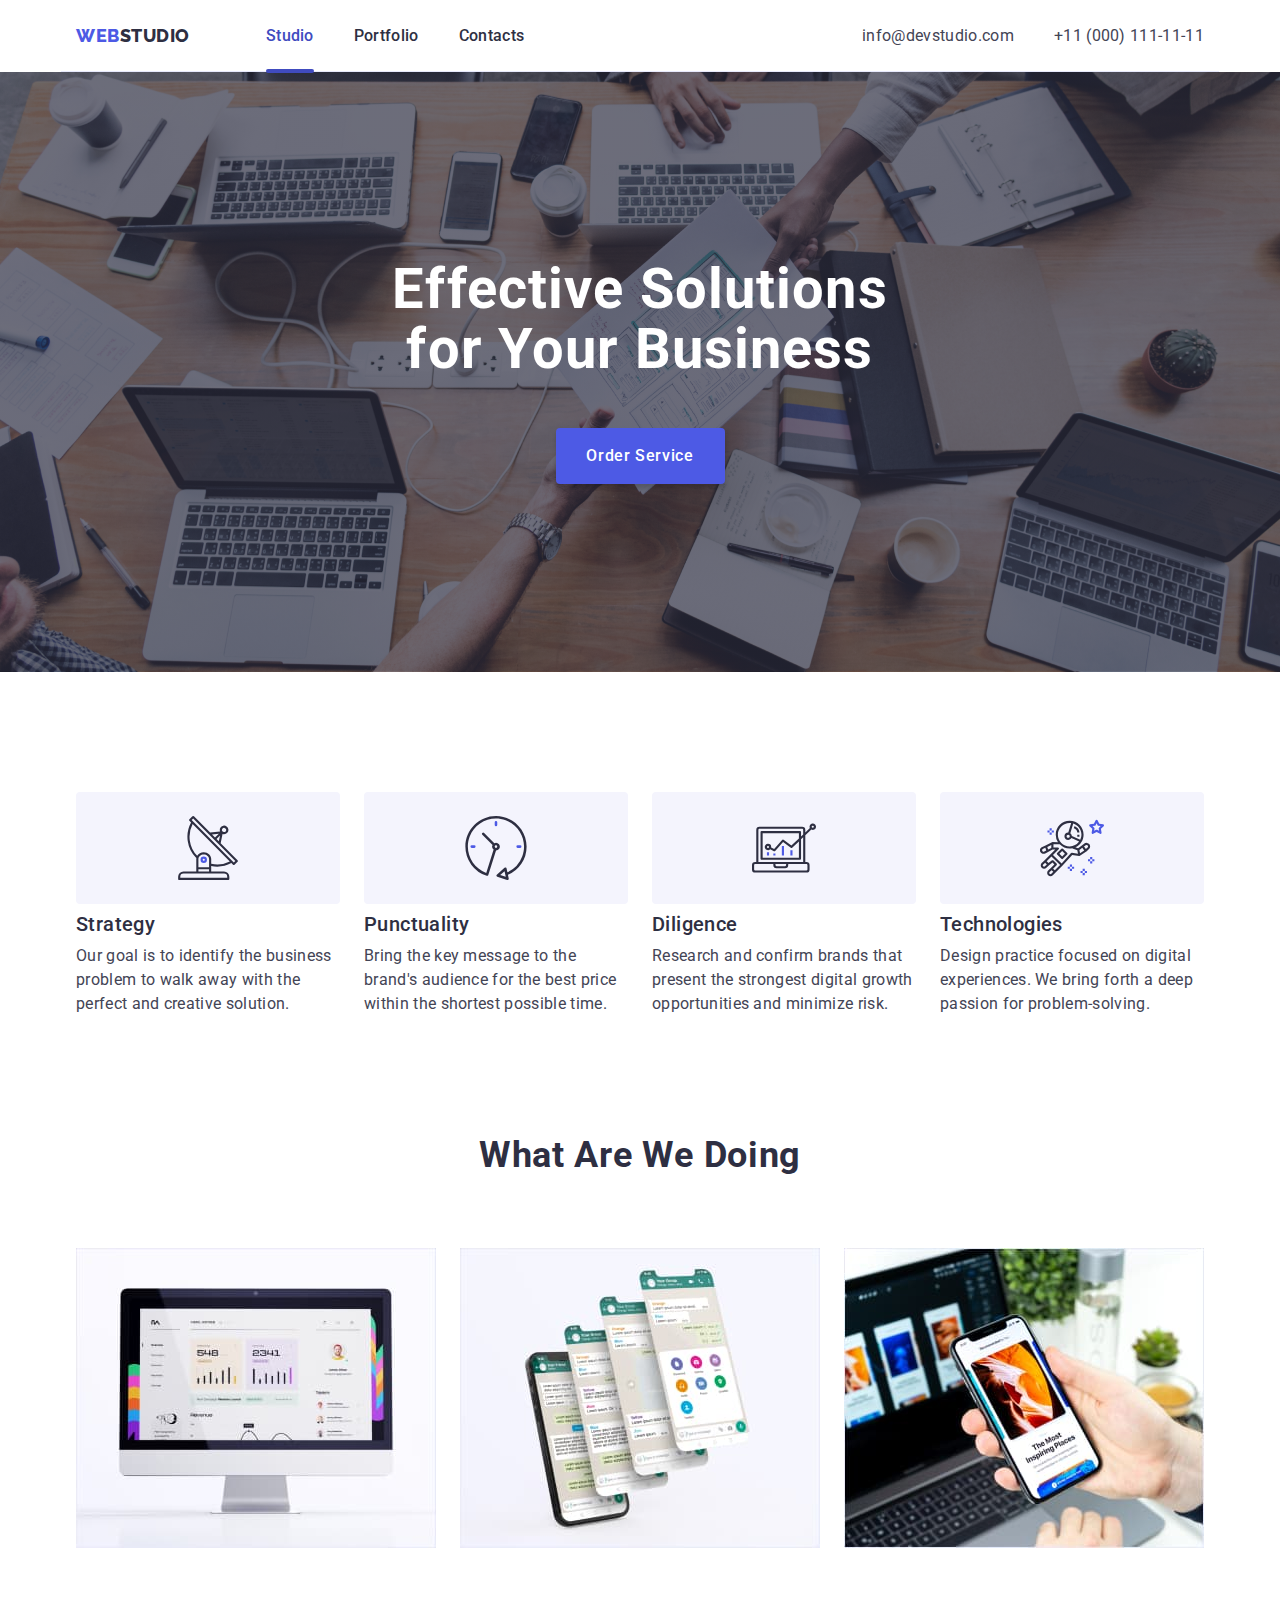
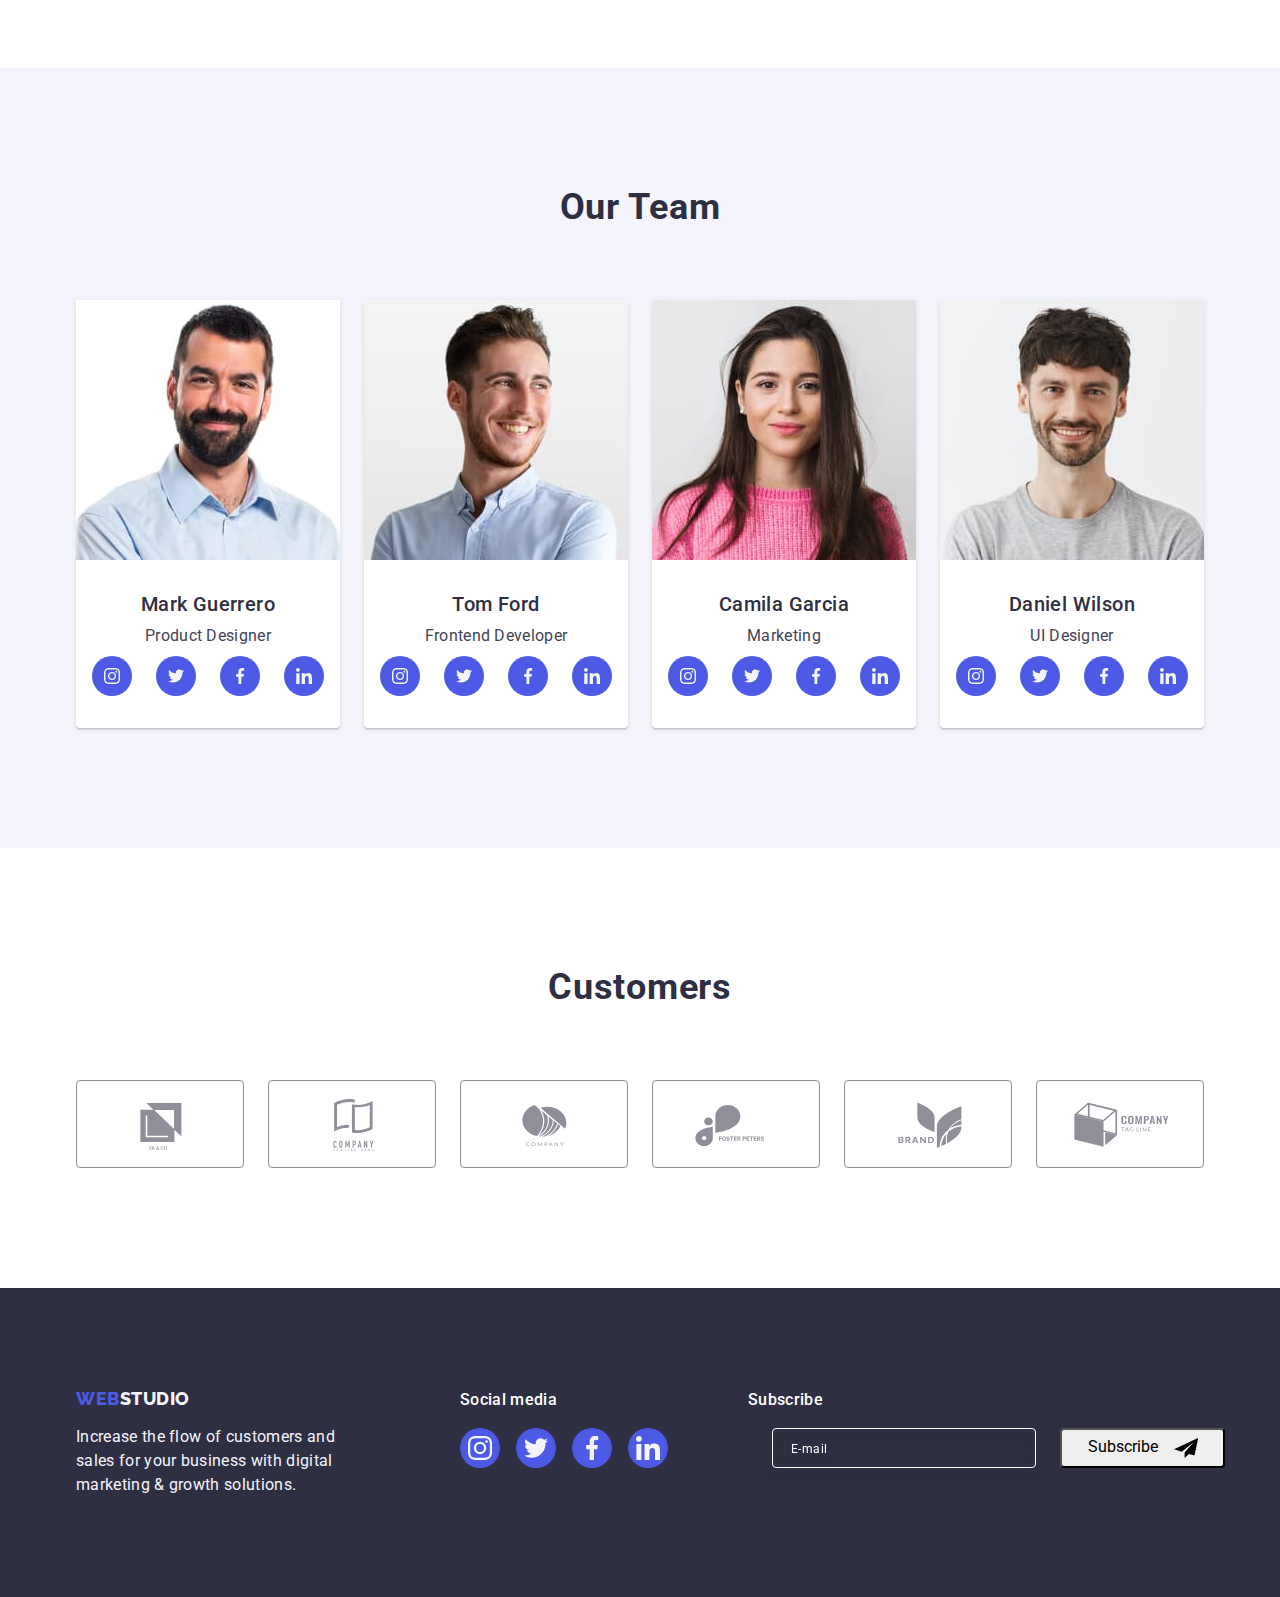
==== commit 78761b09: "commit" ====
--- a/index.html
+++ b/index.html
@@ -526,8 +526,10 @@
           </ul>
         </div>
         <div>
+          <div class="footer-subscribe-block">
           <p class="footer-input-title">Subscribe</p>
-          <div class="footer-btn-block">
+          <form class="footer-form">
+            <label for="footer-email" class="footer-type"></label>
             <input
               type="email"
               id="footer-email"
@@ -541,7 +543,7 @@
                 <use href="./images/icons.svg#icon-send"></use>
               </svg>
             </button>
-          </div>
+            </form>
         </div>
       </div>
     </footer>
@@ -563,7 +565,7 @@
                 id="user-name"
                 class="modal-input"
               />
-              <svg class="modal-icon" width="18" height="18">
+              <svg class="modal-icon" width="18" height="24">
                 <use href="./images/icons.svg#icon-person-black"></use>
               </svg>
             </div>
@@ -577,7 +579,7 @@
                 name="user-phone"
                 class="modal-input"
               />
-              <svg class="modal-icon" width="18" height="18">
+              <svg class="modal-icon" width="18" height="24">
                 <use href="./images/icons.svg#icon-phone-black"></use>
               </svg>
             </div>
@@ -591,36 +593,40 @@
                 name="user-email"
                 class="modal-input"
               />
-              <svg class="modal-icon" width="18" height="18">
+              <svg class="modal-icon" width="18" height="24">
                 <use href="./images/icons.svg#icon-email-black"></use>
               </svg>
             </div>
           </div>
-          <div class="modal-field">
-            <label for="user-text" class="input-label">Comment</label>
+          <div class="modal-field-textarea">
+            <label for="user-comment" class="input-label">Comment</label>
             <textarea
-              name="user-text"
-              id="user-text"
+              name="user-comment"
+              id="user-comment"
               placeholder="Text input"
               class="modal-comment"
             ></textarea>
           </div>
-          <div class="modal-field">
+          <div class="modal-field-check">
             <input
               type="checkbox"
-              id="privacy"
+              id="user-privacy"
+              name="user-privacy"
               value="true"
               class="modal-check visually-hidden"
             />
-            <label for="privacy" class="check-text">
-              <span>
+            <label for="user-privacy" class="check-text">
+              <span class="check-block">
                 <svg class="check-icon" width="10" height="8">
                   <use href="./images/icons.svg#icon-cheked"></use>
                 </svg>
               </span>
-              I accept the terms and conditions of the
-
-              <a href=""> Privacy Policy</a>
+              I accept the terms and conditions of the<a
+                href=""
+                class="footer-item-check"
+              >
+                Privacy Policy</a
+              >
             </label>
           </div>
           <button type="submit" class="modal-btn">Send</button>
--- a/css/style.css
+++ b/css/style.css
@@ -685,6 +685,7 @@
   box-shadow: 0px 1px 1px rgba(0, 0, 0, 0.14), 0px 1px 3px rgba(0, 0, 0, 0.12),
     0px 2px 1px rgba(0, 0, 0, 0.2);
   border-radius: 4px;
+  padding: 72px 24px 24px 24px;
 }
 
 .backdrop.is-hidden .modal {
@@ -729,23 +730,21 @@
 }
 
 .modal-title {
-  padding-top: 72px;
   font-weight: 500;
   font-size: 16px;
   line-height: 1.5;
   text-align: center;
   letter-spacing: 0.02em;
   color: #2e2f42;
-  padding-bottom: 16px;
+  margin-bottom: 16px;
 }
 
 .modal-field {
-  padding-bottom: 8px;
-  padding-left: 24px;
+  margin-bottom: 8px;
 }
 .modal-input {
   display: flex;
-  width: 360px;
+  width: 100%;
   height: 40px;
   border: 1px solid rgba(46, 47, 66, 0.4);
   border-radius: 4px;
@@ -754,7 +753,12 @@
   line-height: 1.5;
   letter-spacing: 0.02em;
   outline: transparent;
-  transition: border 250ms cubic-bezier(0.4, 0, 0.2, 1);
+  transition: border-color 250ms cubic-bezier(0.4, 0, 0.2, 1);
+  background-color: transparent;
+}
+
+.modal-field-textarea {
+  margin-bottom: 16px;
 }
 
 .input-wrap {
@@ -785,24 +789,32 @@
 }
 
 .input-label {
+  display: block;
   font-family: 'Roboto';
   font-style: normal;
   font-weight: 400;
   font-size: 12px;
-  line-height: 1.2px;
+  line-height: 1.17;
   letter-spacing: 0.04em;
   color: #8e8f99;
   margin-bottom: 4px;
 }
 
 .modal-btn {
-  width: 169px;
+  display: block;
+  min-width: 169px;
   height: 56px;
   margin: 24px 120px 24px 119px;
   font-weight: 500;
   font-size: 16px;
   line-height: 1.5;
   letter-spacing: 0.04em;
+  color: #ffffff;
+  cursor: pointer;
+  background-color: #4d5ae5;
+  border: none;
+  border-radius: 4px;
+  transition: background-color 250ms cubic-bezier(0.4, 0, 0.2, 1);
 }
 
 .modal-btn:hover,
@@ -814,14 +826,19 @@
 }
 
 .modal-comment {
-  width: 360px;
+  width: 100%;
   height: 120px;
   border: 1px solid rgba(46, 47, 66, 0.4);
   border-radius: 4px;
-
+  font-size: 12px;
+  line-height: 1.17;
+  letter-spacing: 0.04em;
+  color: rgba(46, 47, 66, 0.4);
+  background-color: transparent;
+  transition: border-color 250ms cubic-bezier(0.4, 0, 0.2, 1);
+  resize: none;
+  padding: 8px 16px;
   outline: transparent;
-  transition: border 250ms cubic-bezier(0.4, 0, 0.2, 1);
-  resize: none;
 }
 
 .modal-comment:hover,
@@ -839,14 +856,25 @@
   padding-left: 16px;
 }
 
+.modal-field-check {
+  margin-bottom: 24px;
+}
+
 .check-text {
   display: flex;
   align-items: center;
   font-weight: 400;
   font-size: 12px;
-  line-height: 1.2;
+  line-height: 1.17;
   letter-spacing: 0.04em;
   color: #8e8f99;
+}
+
+.check-block {
+  transition: background-color 250ms cubic-bezier(0.4, 0, 0.2, 1),
+    border 250ms cubic-bezier(0.4, 0, 0.2, 1),
+    fill 250ms cubic-bezier(0.4, 0, 0.2, 1);
+  display: inline-flex;
 }
 
 .check-text span {
@@ -855,7 +883,7 @@
   border: 1px solid rgba(46, 47, 66, 0.4);
   border-radius: 2px;
   margin-right: 8px;
-  display: flex;
+  display: inline-flex;
   justify-content: center;
   align-items: center;
   fill: transparent;
@@ -863,9 +891,9 @@
 
 .modal-check:checked + .check-text span {
   background-color: #404bbf;
-  border: 1px solid #404bbf;
+  border: none;
   border-radius: 2px;
-  fill: #ffffff;
+  fill: #f4f4fd;
 }
 
 .footer-input {
@@ -922,8 +950,12 @@
   margin-left: 16px;
 }
 
-.footer-btn-block {
+.footer-form {
   display: flex;
   margin-left: 80px;
   gap: 24px;
 }
+
+.footer-item-check {
+  color: #4d5ae5;
+}
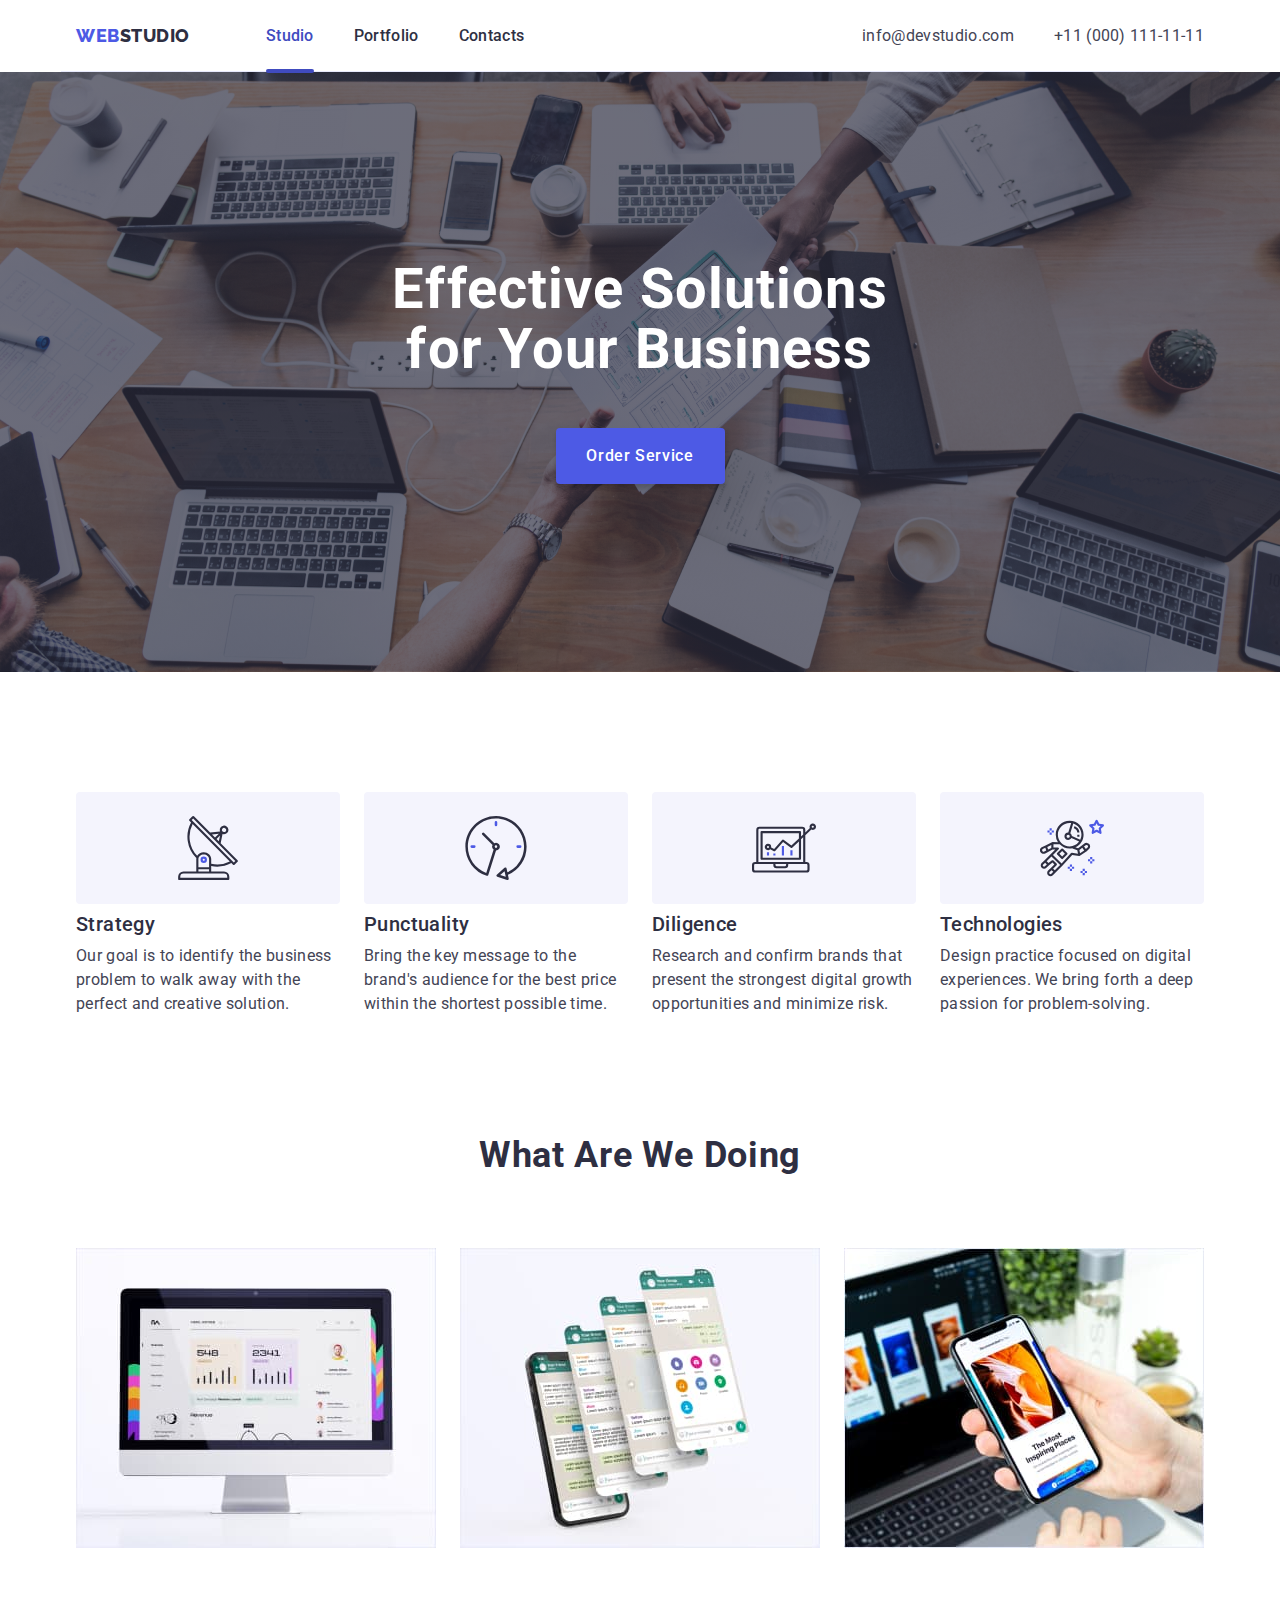
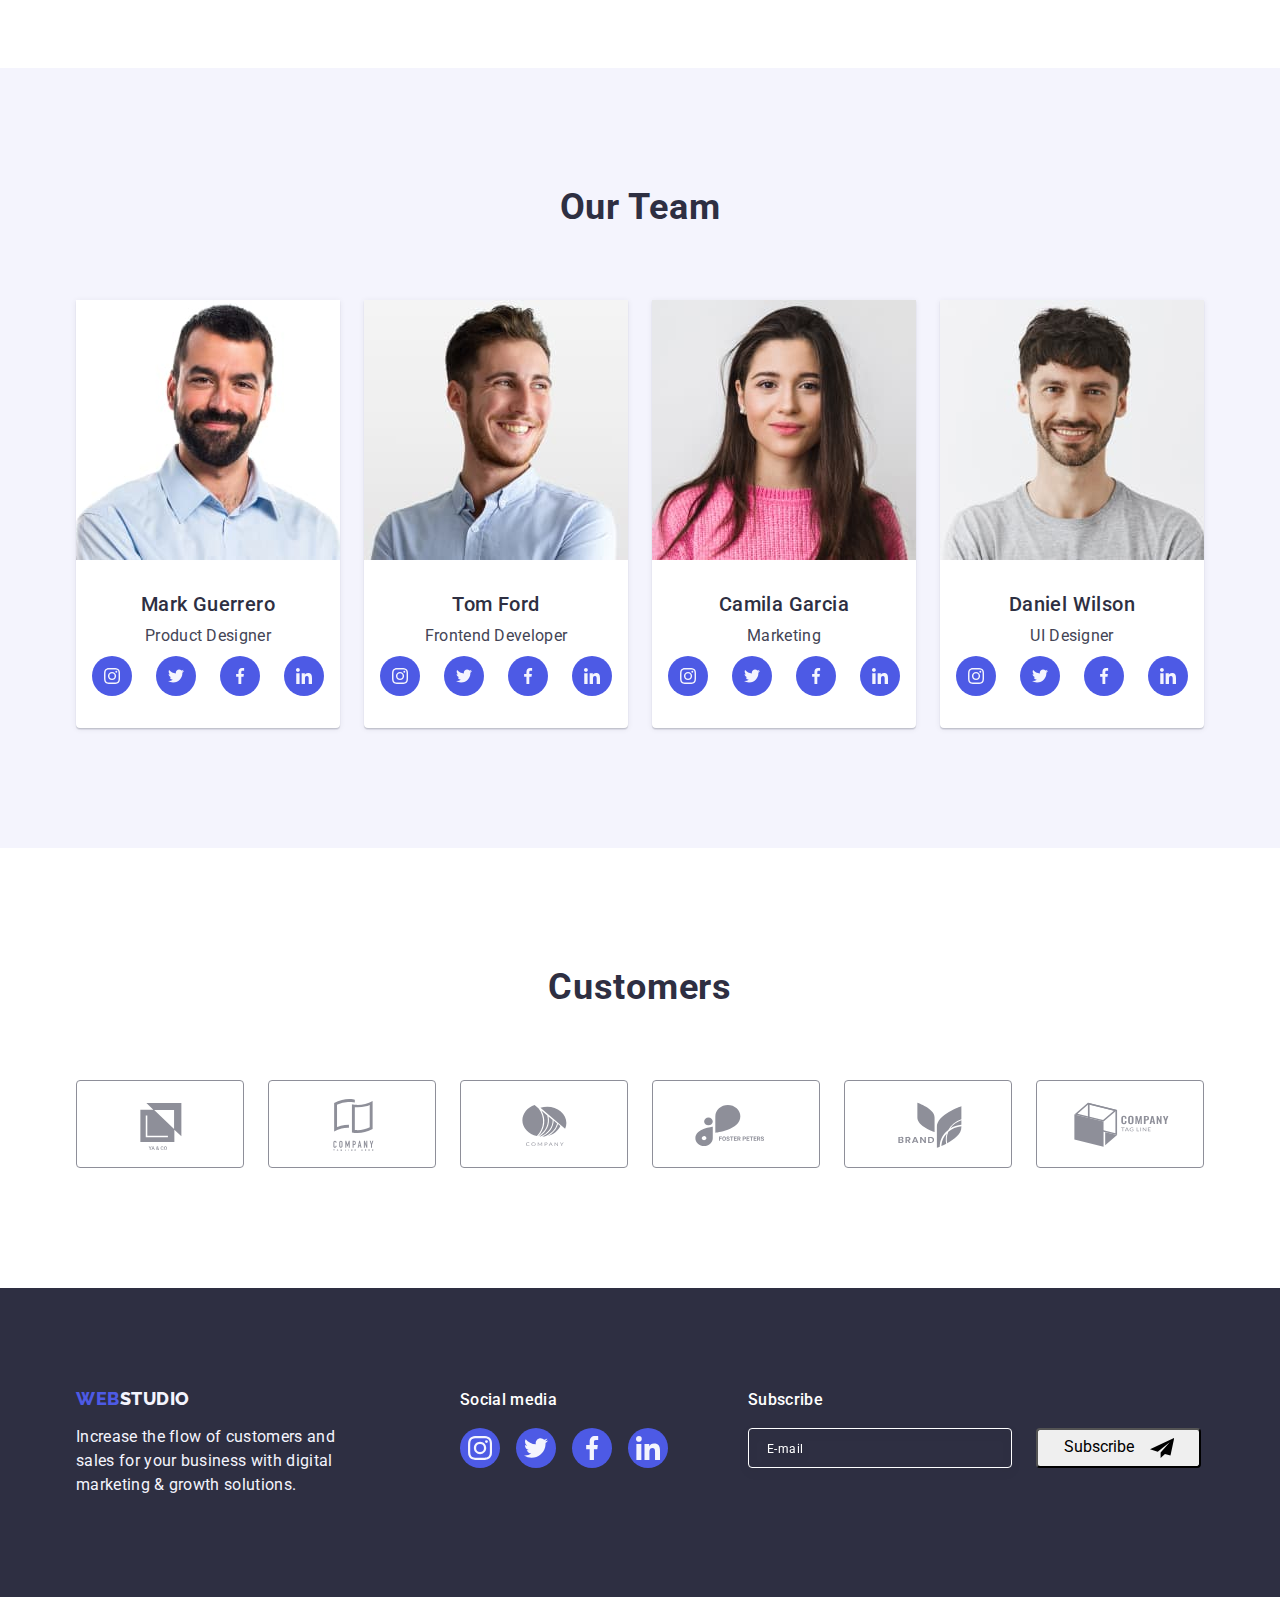
==== commit 2f7491f9: "commit" ====
--- a/index.html
+++ b/index.html
@@ -525,25 +525,24 @@
             </li>
           </ul>
         </div>
-        <div>
-          <div class="footer-subscribe-block">
+        <div class="footer-subscribe-block">
           <p class="footer-input-title">Subscribe</p>
           <form class="footer-form">
-            <label for="footer-email" class="footer-type"></label>
-            <input
-              type="email"
-              id="footer-email"
-              name="footer-email"
-              class="footer-input"
-              placeholder="E-mail"
-            />
+            <label class="footer-type">
+              <input
+                name="footer-email"
+                type="email"
+                class="footer-input"
+                placeholder="E-mail"
+              />
+            </label>
             <button type="submit" class="footer-btn">
               Subscribe
               <svg class="footer-icon-btn" width="24" height="24">
                 <use href="./images/icons.svg#icon-send"></use>
               </svg>
             </button>
-            </form>
+          </form>
         </div>
       </div>
     </footer>
--- a/css/style.css
+++ b/css/style.css
@@ -861,7 +861,6 @@
 }
 
 .check-text {
-  display: flex;
   align-items: center;
   font-weight: 400;
   font-size: 12px;
